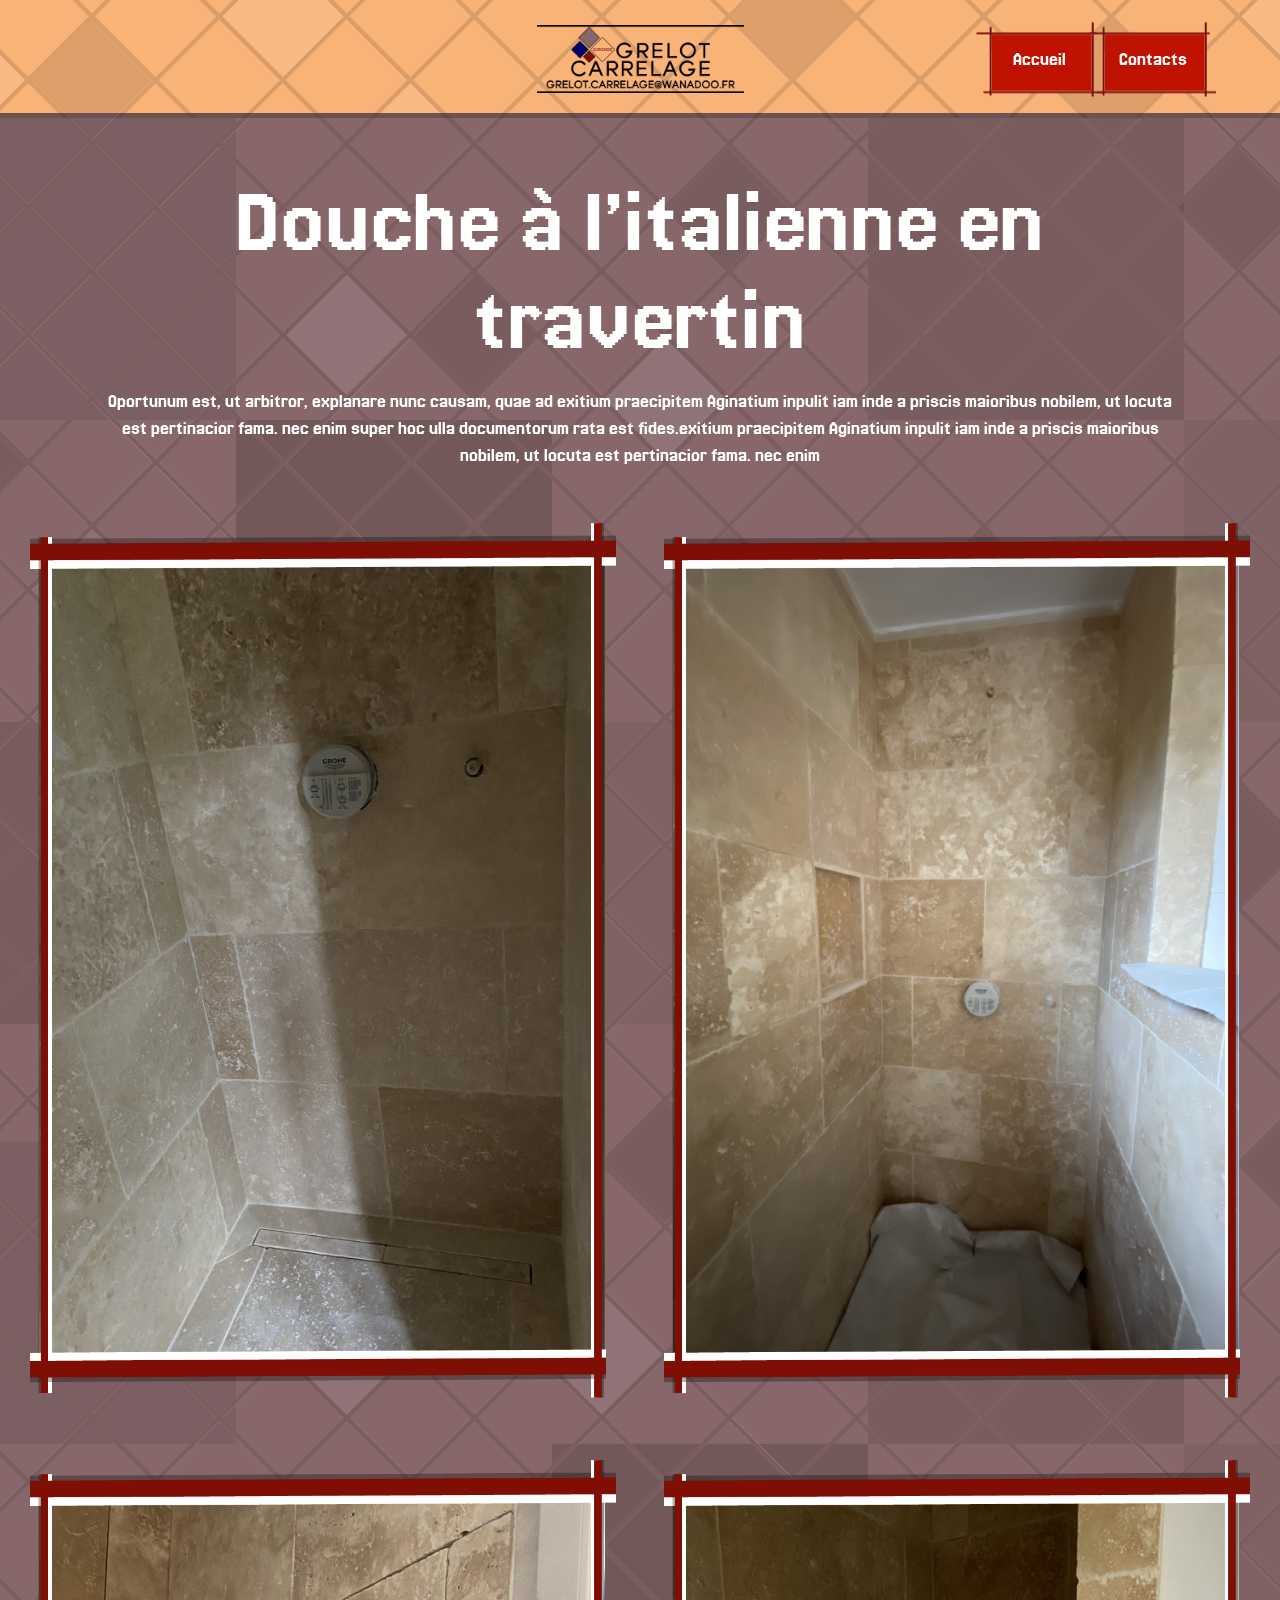
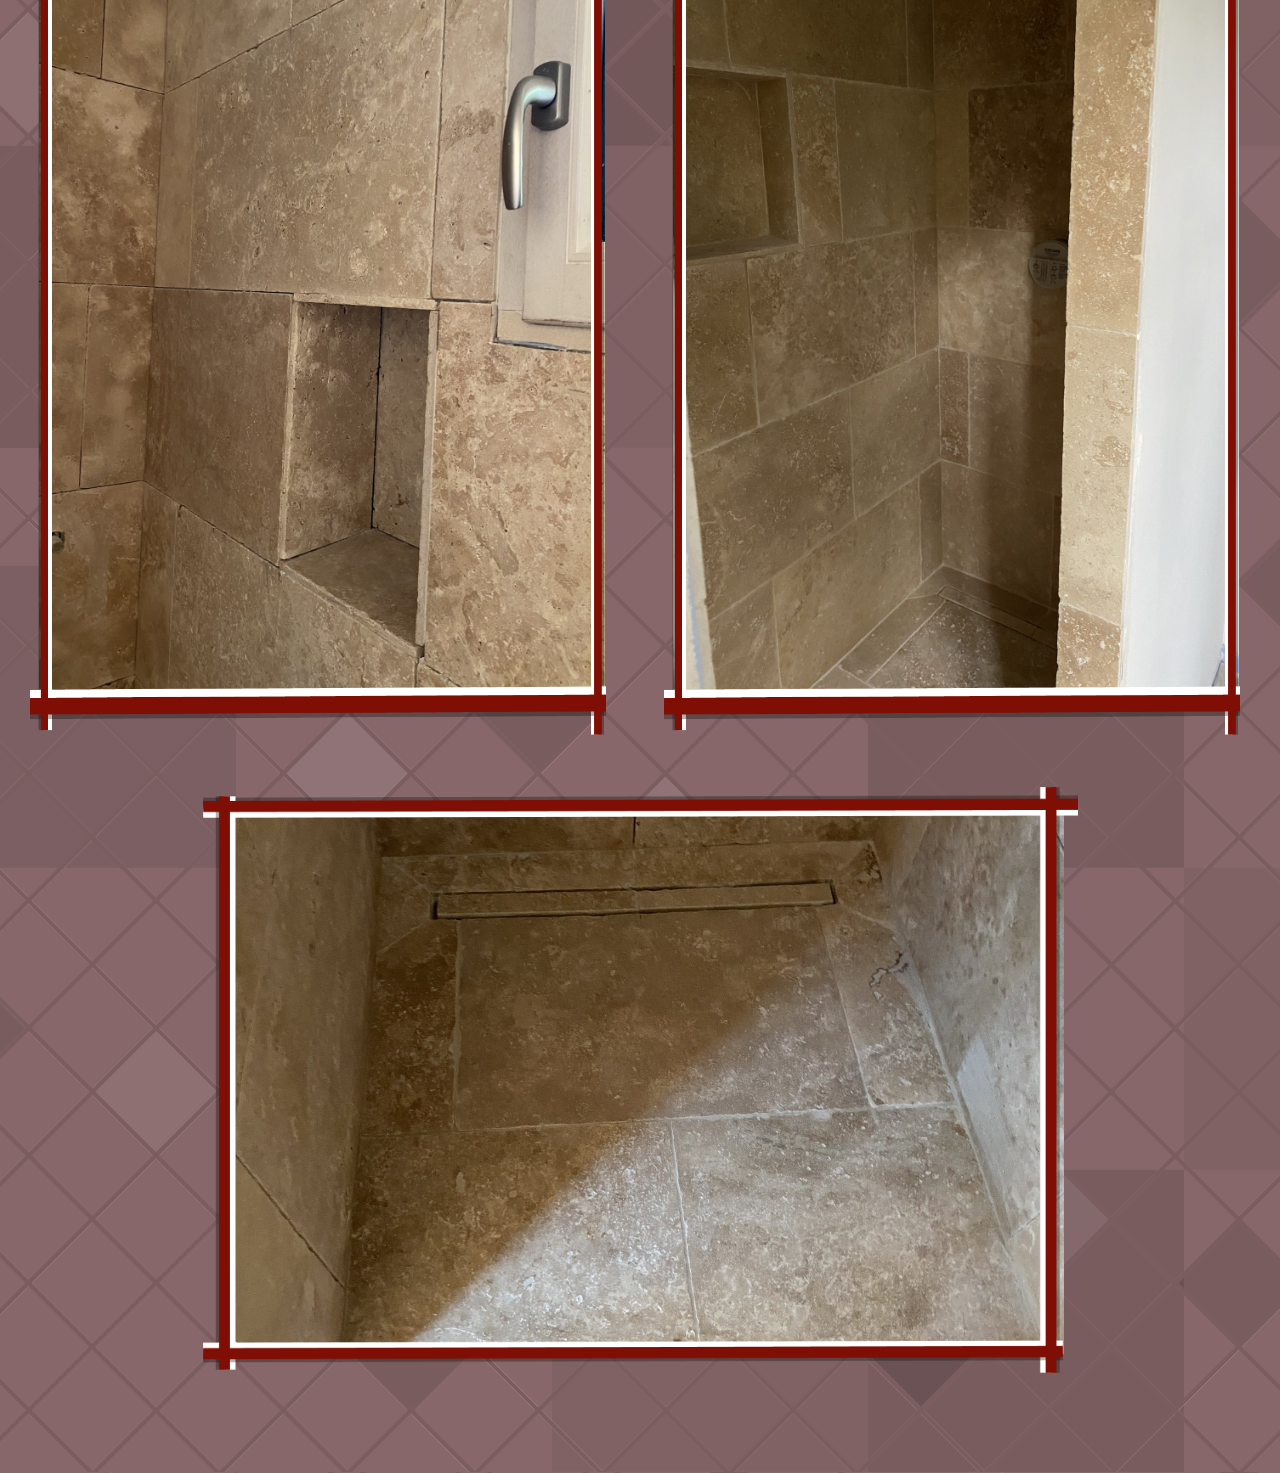
==== chantier.html @ e571980c "Initial commit: Grelot Carrelage website" ====
<!DOCTYPE html>
<html lang="fr">
<head>
  <meta charset="UTF-8">
  <meta name="viewport" content="width=device-width, initial-scale=1.0">
  <title>Grelot Carrelage — Douche à l’italienne en travertin</title>
  <link rel="stylesheet" href="styles.css">
</head>
<body class="tiled-bg-1">

  <!-- Mobile Burger Overlay (Figma #229:4612) -->
  <div class="mobile-menu-backdrop" id="mobileMenuBackdrop"></div>
  <nav class="mobile-menu-overlay" id="mobileMenuOverlay" aria-label="Menu mobile">
    <a href="index.html" class="btn-figma-mobile">Accueil</a>
    <a href="realisations.html" class="btn-figma-mobile">Nos Réalisations</a>
    <a href="contact.html" class="btn-figma-mobile">Contact</a>
  </nav>

  <!-- Lightbox Overlay (Figma #229:4874..#229:4878) -->
  <div class="lightbox-backdrop" id="lightboxBackdrop">
    <div class="lightbox-content" id="lightboxContent">
      <button class="lightbox-close" id="lightboxClose">Fermer ✕</button>
      <div class="framed-photo">
        <img class="photo-img" id="lightboxImg" src="assets/images/chantier_1.jpg" alt="Aperçu agrandi">
        <img class="frame-overlay" src="assets/images/cadre_photo.png" alt="">
      </div>
    </div>
  </div>

  <!-- Top Orange Header (Figma #90:748) -->
  <header class="top-header">
    <div class="top-header-inner">
      <a href="index.html" class="header-logo-link" aria-label="Retour à l'accueil">
        <img src="assets/images/logo.png" alt="Grelot Carrelage" class="header-logo">
      </a>

      <nav class="header-nav" aria-label="Navigation principale">
        <a href="index.html" class="btn-figma-nav">Accueil</a>
        <a href="contact.html" class="btn-figma-nav">Contacts</a>
      </nav>

      <button class="burger-btn js-burger-btn" aria-label="Ouvrir le menu">
        <img src="assets/images/menu_burger.svg" alt="Menu">
      </button>
    </div>
  </header>

  <!-- Chantier Individuel Content (Figma #123:618 / #229:4889) -->
  <main class="chantier-section">
    <div class="chantier-header-text">
      <h1>Douche à l’italienne en<br>travertin</h1>
      <p>
        Oportunum est, ut arbitror, explanare nunc causam, quae ad exitium praecipitem Aginatium inpulit iam inde a priscis maioribus nobilem, ut locuta est pertinacior fama. nec enim super hoc ulla documentorum rata est fides.exitium praecipitem Aginatium inpulit iam inde a priscis maioribus nobilem, ut locuta est pertinacior fama. nec enim
      </p>
    </div>

    <!-- 4 Vertical Photos Grid (#121:1900, #121:1904, #121:1909, #121:1915) -->
    <div class="chantier-grid-vertical">
      <div class="framed-photo chantier-photo-vertical clickable-card js-lightbox-trigger">
        <img class="photo-img" src="assets/images/chantier_1.jpg" alt="Douche à l'italienne en travertin - Vue 1">
        <img class="frame-overlay" src="assets/images/cadre_photo.png" alt="">
      </div>

      <div class="framed-photo chantier-photo-vertical clickable-card js-lightbox-trigger">
        <img class="photo-img" src="assets/images/douche_travertin.jpg" alt="Douche à l'italienne en travertin - Vue 2">
        <img class="frame-overlay" src="assets/images/cadre_photo.png" alt="">
      </div>

      <div class="framed-photo chantier-photo-vertical clickable-card js-lightbox-trigger">
        <img class="photo-img" src="assets/images/chantier_3.jpg" alt="Douche à l'italienne en travertin - Niche murale">
        <img class="frame-overlay" src="assets/images/cadre_photo.png" alt="">
      </div>

      <div class="framed-photo chantier-photo-vertical clickable-card js-lightbox-trigger">
        <img class="photo-img" src="assets/images/chantier_4.jpg" alt="Douche à l'italienne en travertin - Finitions">
        <img class="frame-overlay" src="assets/images/cadre_photo.png" alt="">
      </div>
    </div>

    <!-- Bottom Horizontal Photo (#121:1910) -->
    <div class="chantier-photo-horizontal-wrap">
      <div class="framed-photo chantier-photo-horizontal clickable-card js-lightbox-trigger">
        <img class="photo-img" src="assets/images/chantier_5.jpg" alt="Receveur et caniveau de douche en travertin">
        <img class="frame-overlay" src="assets/images/cadre_photo.png" alt="">
      </div>
    </div>
  </main>

  <script src="script.js"></script>
</body>
</html>
---- styles.css ----
@import url('https://fonts.googleapis.com/css2?family=Jersey+20&display=swap');

:root {
  --bg-mauve: #87676A;
  --bg-header: #FAB377;
  --text-white: #FFFFFF;
  --red-primary: #B81405;
  --red-hover: #F50500;
  --red-border: #6D0D04;
  --font-main: 'Jersey 20', sans-serif;
}

* {
  box-sizing: border-box;
  margin: 0;
  padding: 0;
}

html {
  scroll-behavior: smooth;
}

body {
  font-family: var(--font-main);
  background-color: var(--bg-mauve);
  color: var(--text-white);
  overflow-x: hidden;
  min-height: 100vh;
  -webkit-font-smoothing: antialiased;
}

a {
  color: inherit;
  text-decoration: none;
}

/* ==========================================================================
   TILED BACKGROUNDS (Matching Figma Wireframe_Desktop / Wireframe_Phone)
   ========================================================================== */
.tiled-bg-1 {
  background-color: var(--bg-mauve);
  background-image: url('assets/images/bg_section_1_wide.png');
  background-size: 4320px 3072px;
  background-position: center 0px;
  background-repeat: repeat-y;
}

.home-page-bg {
  background-position: center 863px;
}

/* ==========================================================================
   BUTTONS (Bouttons_Desktop_Graphiquue & Bouttons_Mobile_Graphiquue)
   ========================================================================== */
.btn-figma-hero {
  position: relative;
  display: inline-flex;
  align-items: center;
  justify-content: center;
  width: 347px;
  height: 75px;
  background-image: url('assets/images/btn_hero_bg.png');
  background-size: 100% 100%;
  background-repeat: no-repeat;
  background-color: transparent;
  border: none;
  color: var(--text-white);
  font-family: var(--font-main);
  font-size: 24px;
  font-weight: 400;
  text-align: center;
  cursor: pointer;
  transition: filter 0.18s ease, transform 0.15s ease;
  user-select: none;
}

.btn-figma-hero:hover {
  filter: brightness(1.28) saturate(1.2);
  transform: translateY(-1px);
}

.btn-figma-nav {
  position: relative;
  display: inline-flex;
  align-items: center;
  justify-content: center;
  width: 127px;
  height: 75px;
  background-image: url('assets/images/btn_nav_bg.png');
  background-size: 100% 100%;
  background-repeat: no-repeat;
  background-color: transparent;
  border: none;
  color: var(--text-white);
  font-family: var(--font-main);
  font-size: 20px;
  line-height: 1.05;
  font-weight: 400;
  text-align: center;
  padding: 8px 12px;
  cursor: pointer;
  transition: filter 0.18s ease, transform 0.15s ease;
  user-select: none;
}

.btn-figma-nav:hover {
  filter: brightness(1.28) saturate(1.2);
  transform: translateY(-1px);
}

.btn-figma-tab {
  position: relative;
  display: inline-flex;
  align-items: center;
  justify-content: center;
  width: 127px;
  height: 75px;
  background-image: url('assets/images/btn_tab_inactive_bg.png');
  background-size: 100% 100%;
  background-repeat: no-repeat;
  background-color: transparent;
  border: none;
  color: var(--text-white);
  font-family: var(--font-main);
  font-size: 20px;
  font-weight: 400;
  text-align: center;
  padding: 8px 10px;
  cursor: pointer;
  transition: filter 0.18s ease, transform 0.15s ease;
  user-select: none;
}

.btn-figma-tab.active {
  background-image: url('assets/images/btn_nav_bg.png');
  z-index: 2;
}

.btn-figma-tab:hover {
  filter: brightness(1.28) saturate(1.2);
}

/* ==========================================================================
   ARROWS (Fleches Graphique)
   ========================================================================== */
.arrow-btn {
  background: transparent;
  border: none;
  cursor: pointer;
  padding: 0;
  display: flex;
  align-items: center;
  justify-content: center;
  transition: transform 0.18s ease, filter 0.18s ease;
  flex-shrink: 0;
}

.arrow-btn img {
  width: 96px;
  height: auto;
  display: block;
  transition: filter 0.18s ease;
}

.arrow-btn:hover img {
  filter: brightness(1.3) saturate(1.25);
}

.arrow-btn:active {
  transform: scale(0.96);
}

/* ==========================================================================
   PHOTO FRAME (Image_utilitaire / cadre_photo 1)
   ========================================================================== */
.framed-photo {
  position: relative;
  display: block;
  overflow: hidden;
}

.framed-photo .photo-img {
  position: absolute;
  top: 3.1%;
  left: 1.55%;
  width: 96.5%;
  height: 93.2%;
  object-fit: cover;
  display: block;
  z-index: 1;
  transition: transform 0.35s ease;
}

.framed-photo .frame-overlay {
  position: relative;
  width: 100%;
  height: 100%;
  display: block;
  z-index: 2;
  pointer-events: none;
}

.clickable-card:hover .framed-photo .photo-img {
  transform: scale(1.03);
}

/* ==========================================================================
   TOP ORANGE HEADER (Pages Nos Réalisations, Chantier, Contact)
   ========================================================================== */
.top-header {
  position: sticky;
  top: 0;
  width: 100%;
  height: 118px;
  background-color: var(--bg-header);
  background-image: url('assets/images/header_band_wide.png');
  background-size: 4320px 118px;
  background-position: top center;
  background-repeat: no-repeat;
  display: flex;
  align-items: center;
  justify-content: center;
  z-index: 60;
}

.top-header-inner {
  position: relative;
  z-index: 2;
  width: 100%;
  max-width: 1440px;
  height: 113px;
  display: flex;
  align-items: center;
  justify-content: center;
  padding: 0 36px;
}

.header-logo-link {
  display: inline-block;
  transition: transform 0.15s ease;
}

.header-logo-link:hover {
  transform: scale(1.02);
}

.header-logo {
  width: 207px;
  height: 69px;
  object-fit: contain;
  display: block;
}

.header-nav {
  position: absolute;
  right: 64px;
  top: 50%;
  transform: translateY(-50%);
  display: flex;
  align-items: center;
  gap: 0px;
}

.header-nav .btn-figma-nav + .btn-figma-nav {
  margin-left: -14px;
}

/* ==========================================================================
   MOBILE BURGER BUTTON & OVERLAY (Menu_Burger #229:4612)
   ========================================================================== */
.burger-btn {
  display: none;
  position: absolute;
  top: 24px;
  right: 24px;
  width: 42px;
  height: 42px;
  background: transparent;
  border: none;
  cursor: pointer;
  z-index: 50;
  align-items: center;
  justify-content: center;
}

.burger-btn img {
  width: 28px;
  height: 28px;
}

.mobile-menu-backdrop {
  position: fixed;
  inset: 0;
  background: rgba(0, 0, 0, 0.45);
  z-index: 90;
  opacity: 0;
  pointer-events: none;
  transition: opacity 0.2s ease;
}

.mobile-menu-backdrop.open {
  opacity: 1;
  pointer-events: auto;
}

.mobile-menu-overlay {
  position: fixed;
  top: 18px;
  right: 18px;
  width: 231px;
  padding: 12px 26px;
  background: rgba(135, 103, 106, 0.96);
  border: 2px solid var(--red-border);
  box-shadow: 0 12px 32px rgba(0, 0, 0, 0.45);
  z-index: 100;
  display: flex;
  flex-direction: column;
  align-items: center;
  gap: 4px;
  transform: translateY(-12px) scale(0.96);
  opacity: 0;
  pointer-events: none;
  transition: transform 0.2s ease, opacity 0.2s ease;
}

.mobile-menu-overlay.open {
  transform: translateY(0) scale(1);
  opacity: 1;
  pointer-events: auto;
}

.mobile-menu-overlay .btn-figma-mobile {
  width: 179px;
  height: 76px;
  background-image: url('assets/images/btn_hero_bg.png');
  background-size: 100% 100%;
  display: flex;
  align-items: center;
  justify-content: center;
  font-size: 18px;
  color: var(--text-white);
}

/* ==========================================================================
   HOME PAGE (Accueil #123:617)
   ========================================================================== */
.hero-section {
  position: relative;
  width: 100%;
  height: 863px;
  background-image: url('assets/images/hero_bg_desktop.jpg');
  background-size: cover;
  background-position: center center;
  display: flex;
  align-items: flex-start;
  justify-content: center;
}

.hero-overlay-band {
  margin-top: 159px;
  width: 100%;
  height: 498px;
  background: rgba(255, 255, 255, 0.25);
  display: flex;
  flex-direction: column;
  align-items: center;
  justify-content: center;
  padding: 20px;
}

.hero-logo {
  width: 645px;
  max-width: 90vw;
  height: auto;
  margin-bottom: 26px;
}

.hero-cta-group {
  display: flex;
  flex-direction: column;
  align-items: center;
  gap: 13px;
}

.home-subnav-wrapper {
  position: sticky;
  top: 0;
  width: 100%;
  height: 118px;
  z-index: 60;
  background-color: var(--bg-header);
  background-image: url('assets/images/header_band_wide.png');
  background-size: 4320px 118px;
  background-position: top center;
  background-repeat: no-repeat;
  transition: box-shadow 0.22s ease;
}

.home-subnav-wrapper.is-stuck {
  box-shadow: 0 6px 20px rgba(0, 0, 0, 0.32);
}

.home-subnav-bar {
  position: relative;
  width: 100%;
  height: 113px;
  padding: 0 48px;
  max-width: 1440px;
  margin: 0 auto;
  display: flex;
  align-items: center;
  justify-content: center;
}

.home-subnav-bar .subnav-buttons {
  position: absolute;
  right: 48px;
  display: flex;
  align-items: center;
}

.home-subnav-bar .subnav-buttons .btn-figma-nav + .btn-figma-nav {
  margin-left: -10px;
}

/* Home Featured Realisations Carousel Section */
.home-realisations-section {
  max-width: 1440px;
  margin: 0 auto;
  padding: 40px 24px 50px;
  position: relative;
}

.home-carousel-row {
  display: flex;
  align-items: center;
  justify-content: space-between;
  gap: 16px;
}

.home-cards-track-wrapper {
  flex: 1;
  overflow: hidden;
  max-width: 1120px;
  margin: 0 auto;
}

.home-cards-track {
  display: grid;
  grid-template-columns: repeat(2, 509px);
  justify-content: space-between;
  gap: 40px;
  transition: transform 0.35s ease, opacity 0.25s ease;
}

.realisation-card {
  width: 509px;
  display: flex;
  flex-direction: column;
  cursor: pointer;
}

.realisation-card .framed-photo {
  width: 509px;
  height: 341px;
  margin-bottom: 21px;
}

.realisation-card h3 {
  font-size: 36px;
  font-weight: 400;
  margin-bottom: 14px;
  color: var(--text-white);
}

.realisation-card p {
  font-size: 20px;
  line-height: 1.25;
  color: var(--text-white);
}

.voir-plus-container {
  display: flex;
  justify-content: center;
  margin-top: 28px;
}

/* Home Tabs (Prestations / Histoire / Savoir-faire) */
.home-info-section {
  max-width: 1440px;
  margin: 0 auto;
  padding: 30px 59px 80px;
}

.tabs-bar {
  display: flex;
  align-items: center;
  margin-left: 8px;
  margin-bottom: -14px;
  position: relative;
  z-index: 3;
}

.tabs-bar .btn-figma-tab + .btn-figma-tab {
  margin-left: -20px;
}

.info-frame-box {
  position: relative;
  width: 100%;
  max-width: 1285px;
  min-height: 400px;
  background-image: url('assets/images/cadre_texte_accueil.png');
  background-size: 100% 100%;
  background-repeat: no-repeat;
  padding: 46px 68px;
  display: flex;
  align-items: center;
}

.info-frame-text {
  font-size: 20px;
  line-height: 1.32;
  color: var(--text-white);
}

/* Partners Section */
.partners-section {
  margin-top: 64px;
  text-align: center;
}

.partners-section h2 {
  font-size: 48px;
  font-weight: 400;
  margin-bottom: 36px;
}

.partners-carousel-row {
  display: flex;
  align-items: center;
  justify-content: space-between;
  gap: 20px;
}

.partners-viewport {
  flex: 1;
  max-width: 960px;
  overflow: hidden;
  margin: 0 auto;
  padding: 20px 0;
}

.partners-track {
  display: flex;
  align-items: center;
  gap: 64px;
  transition: transform 0.45s cubic-bezier(0.25, 0.8, 0.25, 1);
}

.partner-tile {
  width: 240px;
  height: 240px;
  flex-shrink: 0;
  display: flex;
  align-items: center;
  justify-content: center;
  font-size: 28px;
  color: var(--text-white);
  box-shadow: 0 6px 20px rgba(0, 0, 0, 0.22);
  position: relative;
}

.partner-tile.black {
  background-color: #000000;
}

.partner-tile.green {
  background-color: #104908;
}

.partner-tile.light {
  background-color: #D9D9D9;
  color: #222222;
}

/* ==========================================================================
   NOS REALISATIONS PAGE (NosRealisation_graphique #123:638)
   ========================================================================== */
.realisations-list-section {
  max-width: 1440px;
  margin: 0 auto;
  padding: 64px 188px 100px;
  display: flex;
  flex-direction: column;
  gap: 82px;
}

.realisation-row {
  display: flex;
  align-items: flex-start;
  justify-content: space-between;
  gap: 32px;
  cursor: pointer;
}

.realisation-row.reverse {
  flex-direction: row-reverse;
}

.realisation-row .framed-photo {
  width: 509px;
  height: 341px;
  flex-shrink: 0;
}

.realisation-row .realisation-text {
  width: 524px;
  padding-top: 2px;
}

.realisation-row.reverse .realisation-text {
  text-align: right;
}

.realisation-row h2 {
  font-size: 36px;
  font-weight: 400;
  margin-bottom: 14px;
}

.realisation-row p {
  font-size: 20px;
  line-height: 1.25;
}

/* ==========================================================================
   CHANTIER INDIVIDUEL PAGE (ExempleChantier_graphique #123:618)
   ========================================================================== */
.chantier-section {
  max-width: 1440px;
  margin: 0 auto;
  padding: 56px 57px 100px;
}

.chantier-header-text {
  max-width: 1072px;
  margin: 0 auto 54px;
  text-align: center;
}

.chantier-header-text h1 {
  font-size: 96px;
  font-weight: 400;
  line-height: 1.02;
  margin-bottom: 18px;
}

.chantier-header-text p {
  font-size: 20px;
  line-height: 1.35;
}

.chantier-grid-vertical {
  display: grid;
  grid-template-columns: repeat(2, 586px);
  justify-content: center;
  gap: 62px 48px;
  margin-bottom: 52px;
}

.chantier-photo-vertical {
  width: 586px;
  height: 875px;
  cursor: zoom-in;
}

.chantier-photo-horizontal-wrap {
  display: flex;
  justify-content: center;
}

.chantier-photo-horizontal {
  width: 875px;
  height: 586px;
  cursor: zoom-in;
}

.chantier-photo-horizontal .photo-img {
  top: 3.8%;
  left: 2.0%;
  width: 96.4%;
  height: 93.0%;
}

/* Lightbox Overlay (Figma #229:4874..4878) */
.lightbox-backdrop {
  position: fixed;
  inset: 0;
  background: rgba(0, 0, 0, 0.82);
  z-index: 200;
  display: flex;
  align-items: center;
  justify-content: center;
  padding: 24px;
  opacity: 0;
  pointer-events: none;
  transition: opacity 0.22s ease;
}

.lightbox-backdrop.open {
  opacity: 1;
  pointer-events: auto;
}

.lightbox-content {
  position: relative;
  max-width: 92vw;
  max-height: 90vh;
}

.lightbox-content .framed-photo {
  width: min(560px, 88vw);
  height: min(835px, 84vh);
}

.lightbox-content.landscape .framed-photo {
  width: min(860px, 90vw);
  height: min(576px, 70vh);
}

.lightbox-close {
  position: absolute;
  top: -44px;
  right: 0;
  background: var(--red-primary);
  border: 2px solid var(--text-white);
  color: var(--text-white);
  font-family: var(--font-main);
  font-size: 22px;
  padding: 4px 14px;
  cursor: pointer;
}

/* ==========================================================================
   CONTACT PAGE (Contact_graphique #123:619)
   ========================================================================== */
.contact-section {
  max-width: 1440px;
  min-height: calc(100vh - 113px);
  margin: 0 auto;
  padding: 180px 223px 100px;
  display: flex;
  flex-direction: column;
  align-items: flex-start;
}

.contact-title {
  font-size: 96px;
  font-weight: 400;
  letter-spacing: 1px;
  margin-bottom: 64px;
}

.contact-details {
  margin-left: 203px;
  font-size: 24px;
  line-height: 2.1;
}

.contact-details a:hover {
  text-decoration: underline;
}

/* ==========================================================================
   RESPONSIVE MOBILE (Matching Figma 393px PhoneGraphique Prototypes)
   ========================================================================== */
@media (max-width: 1180px) {
  .home-cards-track {
    grid-template-columns: 1fr;
    justify-items: center;
  }

  .realisations-list-section {
    padding: 48px 32px 80px;
  }

  .realisation-row,
  .realisation-row.reverse {
    flex-direction: column;
    align-items: center;
  }

  .realisation-row.reverse .realisation-text,
  .realisation-row .realisation-text {
    text-align: left;
    width: 100%;
    max-width: 509px;
  }

  .chantier-grid-vertical {
    grid-template-columns: repeat(2, 1fr);
    max-width: 720px;
    margin-left: auto;
    margin-right: auto;
  }

  .chantier-photo-vertical {
    width: 100%;
    height: auto;
    aspect-ratio: 586 / 875;
  }

  .chantier-photo-horizontal {
    width: 100%;
    max-width: 720px;
    height: auto;
    aspect-ratio: 875 / 586;
  }
}

@media (max-width: 768px) {
  .burger-btn {
    display: flex;
  }

  .header-nav,
  .home-subnav-wrapper {
    display: none;
  }

  /* Hero Mobile (#197:4215) */
  .hero-section {
    height: 852px;
    background-image: url('assets/images/hero_bg_mobile.jpg');
    background-size: cover;
    background-position: center top;
  }

  .hero-overlay-band {
    margin-top: 452px;
    height: 293px;
    padding: 16px;
  }

  .hero-logo {
    width: 205px;
    margin-bottom: 24px;
  }

  .btn-figma-hero {
    width: 179px;
    height: 76px;
    font-size: 16px;
  }

  /* Home Realisations Mobile */
  .home-realisations-section {
    padding: 28px 8px 36px;
  }

  .arrow-btn img {
    width: 42px;
  }

  .realisation-card {
    width: 260px;
  }

  .realisation-card .framed-photo {
    width: 260px;
    height: 174px;
    margin-bottom: 12px;
  }

  .realisation-card h3 {
    font-size: 20px;
    margin-bottom: 8px;
  }

  .realisation-card p {
    font-size: 14px;
    line-height: 1.3;
  }

  .voir-plus-container {
    display: none;
  }

  /* Home Tabs Mobile */
  .home-info-section {
    padding: 20px 20px 60px;
  }

  .btn-figma-tab {
    width: 93px;
    height: 75px;
    font-size: 14px;
  }

  .info-frame-box {
    background-image: url('assets/images/cadre_texte_mobile.png');
    min-height: 540px;
    padding: 36px 28px;
  }

  .info-frame-text {
    font-size: 18px;
    line-height: 1.28;
  }

  /* Partners Mobile */
  .partners-section h2 {
    font-size: 36px;
  }

  .partner-tile {
    width: 190px;
    height: 190px;
  }

  /* Realisations Page Mobile (#229:4627) */
  .realisations-list-section {
    padding: 36px 24px 64px;
    gap: 48px;
  }

  .realisation-row .framed-photo {
    width: 317px;
    max-width: 100%;
    height: 212px;
  }

  .realisation-row h2 {
    font-size: 22px;
  }

  .realisation-row p {
    font-size: 14px;
    line-height: 1.35;
  }

  /* Chantier Page Mobile (#229:4889) */
  .chantier-section {
    padding: 24px 10px 64px;
  }

  .chantier-header-text h1 {
    font-size: 48px;
  }

  .chantier-header-text p {
    font-size: 14px;
  }

  .chantier-grid-vertical {
    grid-template-columns: repeat(2, 1fr);
    gap: 20px 14px;
    margin-bottom: 24px;
  }

  .chantier-photo-horizontal {
    width: 272px;
    max-width: 85vw;
    height: 183px;
  }

  /* Contact Page Mobile (#229:4894) */
  .contact-section {
    padding: 120px 27px 80px;
  }

  .contact-title {
    font-size: 48px;
    margin-left: 27px;
    margin-bottom: 48px;
  }

  .contact-details {
    margin-left: 0;
    font-size: 24px;
  }
}
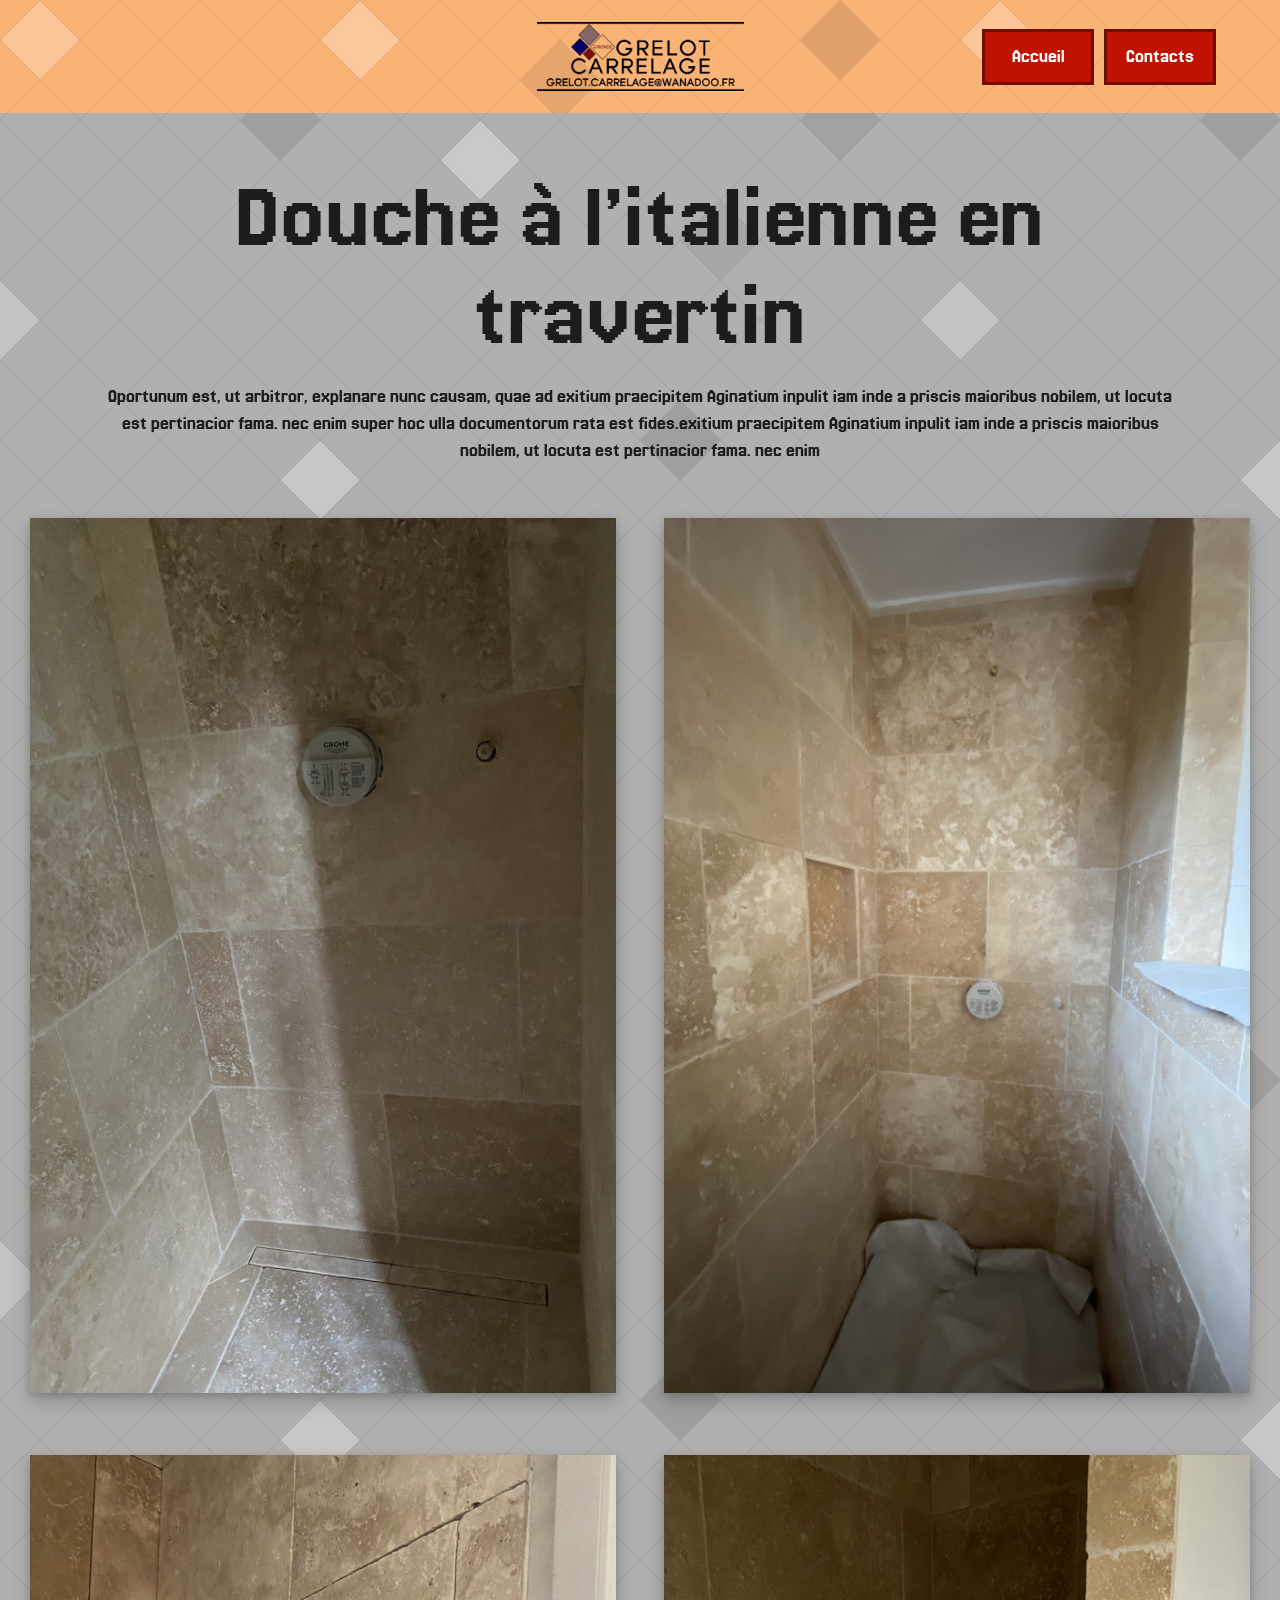
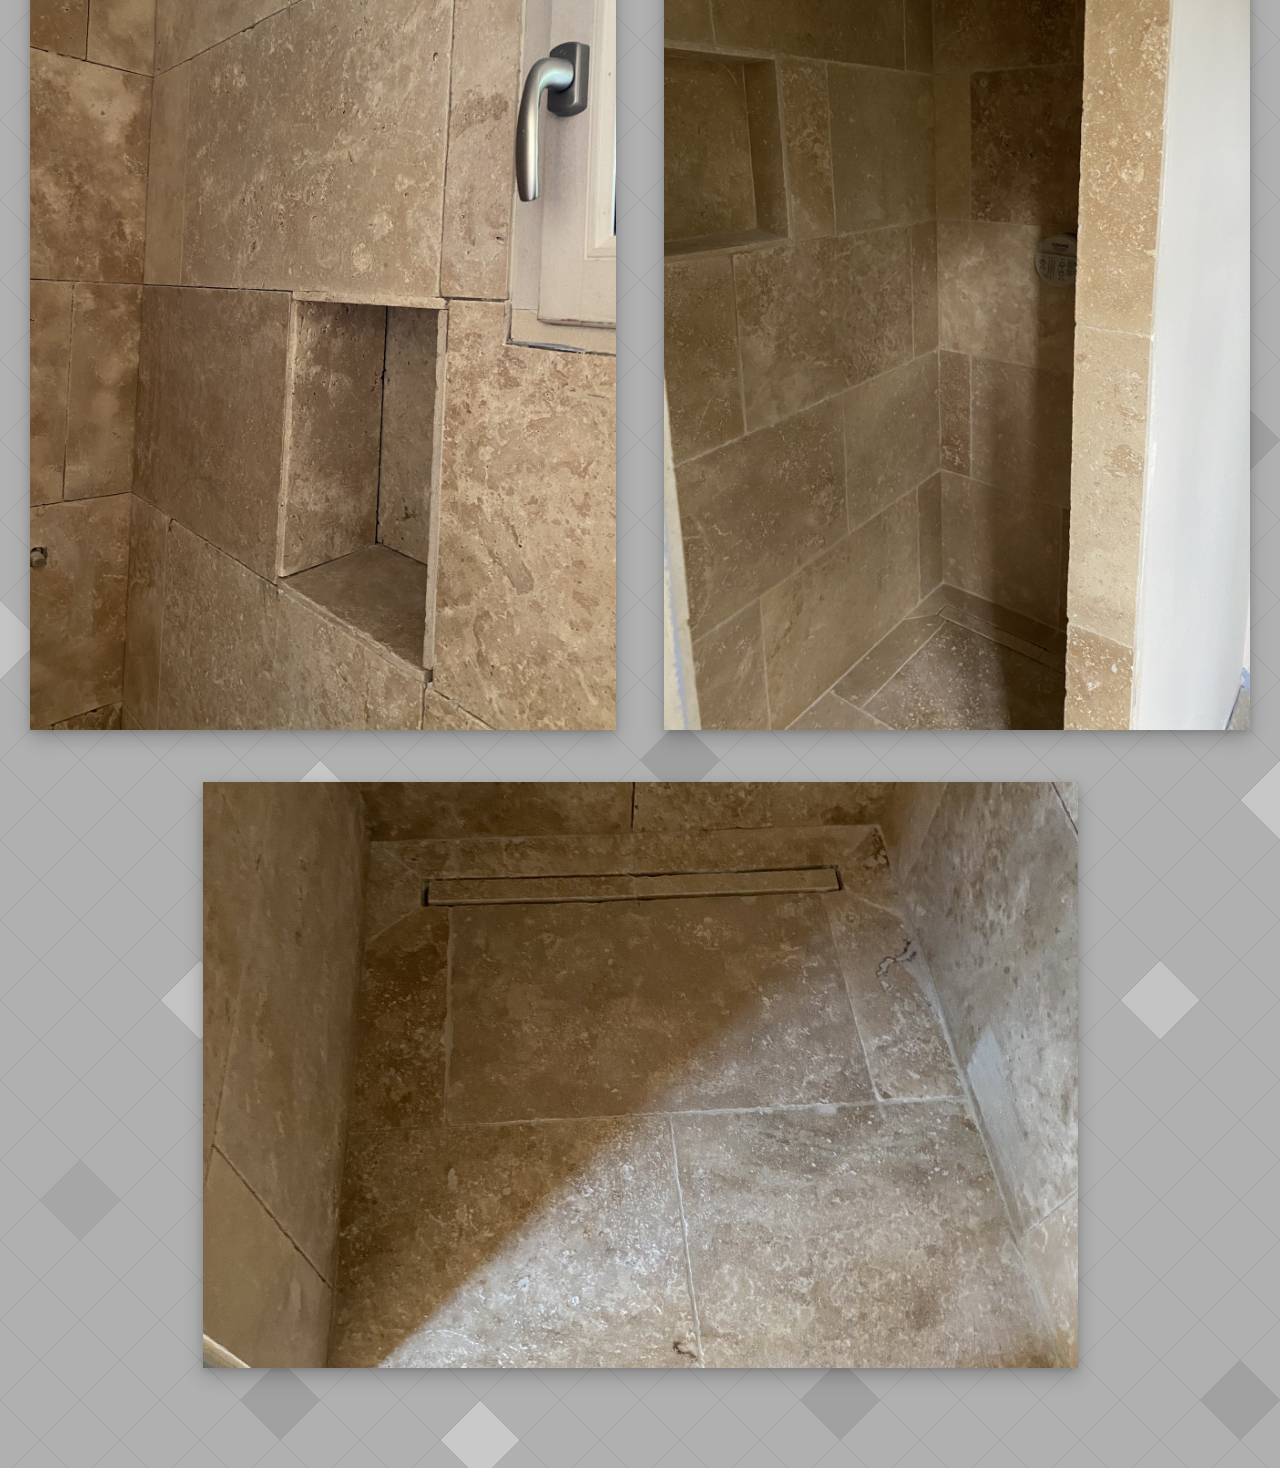
==== commit 1f01285d: "Modernize background pattern, frameless photos, inner borders, and header strip" ====
--- a/chantier.html
+++ b/chantier.html
@@ -22,7 +22,6 @@
       <button class="lightbox-close" id="lightboxClose">Fermer ✕</button>
       <div class="framed-photo">
         <img class="photo-img" id="lightboxImg" src="assets/images/chantier_1.jpg" alt="Aperçu agrandi">
-        <img class="frame-overlay" src="assets/images/cadre_photo.png" alt="">
       </div>
     </div>
   </div>
@@ -58,22 +57,18 @@
     <div class="chantier-grid-vertical">
       <div class="framed-photo chantier-photo-vertical clickable-card js-lightbox-trigger">
         <img class="photo-img" src="assets/images/chantier_1.jpg" alt="Douche à l'italienne en travertin - Vue 1">
-        <img class="frame-overlay" src="assets/images/cadre_photo.png" alt="">
       </div>
 
       <div class="framed-photo chantier-photo-vertical clickable-card js-lightbox-trigger">
         <img class="photo-img" src="assets/images/douche_travertin.jpg" alt="Douche à l'italienne en travertin - Vue 2">
-        <img class="frame-overlay" src="assets/images/cadre_photo.png" alt="">
       </div>
 
       <div class="framed-photo chantier-photo-vertical clickable-card js-lightbox-trigger">
         <img class="photo-img" src="assets/images/chantier_3.jpg" alt="Douche à l'italienne en travertin - Niche murale">
-        <img class="frame-overlay" src="assets/images/cadre_photo.png" alt="">
       </div>
 
       <div class="framed-photo chantier-photo-vertical clickable-card js-lightbox-trigger">
         <img class="photo-img" src="assets/images/chantier_4.jpg" alt="Douche à l'italienne en travertin - Finitions">
-        <img class="frame-overlay" src="assets/images/cadre_photo.png" alt="">
       </div>
     </div>
 
@@ -81,7 +76,6 @@
     <div class="chantier-photo-horizontal-wrap">
       <div class="framed-photo chantier-photo-horizontal clickable-card js-lightbox-trigger">
         <img class="photo-img" src="assets/images/chantier_5.jpg" alt="Receveur et caniveau de douche en travertin">
-        <img class="frame-overlay" src="assets/images/cadre_photo.png" alt="">
       </div>
     </div>
   </main>
--- a/styles.css
+++ b/styles.css
@@ -1,12 +1,15 @@
 @import url('https://fonts.googleapis.com/css2?family=Jersey+20&display=swap');
 
 :root {
-  --bg-mauve: #87676A;
+  --bg-mauve: #B0B0B0;
   --bg-header: #FAB377;
   --text-white: #FFFFFF;
+  --text-dark: #1C1C1C;
+  --text-dark-muted: #2B2B2B;
   --red-primary: #B81405;
   --red-hover: #F50500;
   --red-border: #6D0D04;
+  --orange-border: #C47C3A;
   --font-main: 'Jersey 20', sans-serif;
 }
 
@@ -23,7 +26,7 @@
 body {
   font-family: var(--font-main);
   background-color: var(--bg-mauve);
-  color: var(--text-white);
+  color: var(--text-dark);
   overflow-x: hidden;
   min-height: 100vh;
   -webkit-font-smoothing: antialiased;
@@ -39,10 +42,10 @@
    ========================================================================== */
 .tiled-bg-1 {
   background-color: var(--bg-mauve);
-  background-image: url('assets/images/bg_section_1_wide.png');
-  background-size: 4320px 3072px;
+  background-image: url('assets/images/bg_gris_grille.png');
+  background-size: 960px 960px;
   background-position: center 0px;
-  background-repeat: repeat-y;
+  background-repeat: repeat;
 }
 
 .home-page-bg {
@@ -57,25 +60,23 @@
   display: inline-flex;
   align-items: center;
   justify-content: center;
-  width: 347px;
-  height: 75px;
-  background-image: url('assets/images/btn_hero_bg.png');
-  background-size: 100% 100%;
-  background-repeat: no-repeat;
-  background-color: transparent;
+  width: 318px;
+  height: 56px;
+  background-color: #BF1200;
   border: none;
+  box-shadow: inset 0 0 0 3px var(--red-border);
   color: var(--text-white);
   font-family: var(--font-main);
   font-size: 24px;
   font-weight: 400;
   text-align: center;
   cursor: pointer;
-  transition: filter 0.18s ease, transform 0.15s ease;
+  transition: background-color 0.18s ease, transform 0.15s ease;
   user-select: none;
 }
 
 .btn-figma-hero:hover {
-  filter: brightness(1.28) saturate(1.2);
+  background-color: #E01600;
   transform: translateY(-1px);
 }
 
@@ -84,13 +85,11 @@
   display: inline-flex;
   align-items: center;
   justify-content: center;
-  width: 127px;
-  height: 75px;
-  background-image: url('assets/images/btn_nav_bg.png');
-  background-size: 100% 100%;
-  background-repeat: no-repeat;
-  background-color: transparent;
+  width: 112px;
+  height: 56px;
+  background-color: #BF1200;
   border: none;
+  box-shadow: inset 0 0 0 3px var(--red-border);
   color: var(--text-white);
   font-family: var(--font-main);
   font-size: 20px;
@@ -99,12 +98,12 @@
   text-align: center;
   padding: 8px 12px;
   cursor: pointer;
-  transition: filter 0.18s ease, transform 0.15s ease;
+  transition: background-color 0.18s ease, transform 0.15s ease;
   user-select: none;
 }
 
 .btn-figma-nav:hover {
-  filter: brightness(1.28) saturate(1.2);
+  background-color: #E01600;
   transform: translateY(-1px);
 }
 
@@ -113,13 +112,11 @@
   display: inline-flex;
   align-items: center;
   justify-content: center;
-  width: 127px;
-  height: 75px;
-  background-image: url('assets/images/btn_tab_inactive_bg.png');
-  background-size: 100% 100%;
-  background-repeat: no-repeat;
-  background-color: transparent;
+  width: 116px;
+  height: 52px;
+  background-color: #7F0F04;
   border: none;
+  box-shadow: inset 0 0 0 3px #540A02;
   color: var(--text-white);
   font-family: var(--font-main);
   font-size: 20px;
@@ -127,17 +124,18 @@
   text-align: center;
   padding: 8px 10px;
   cursor: pointer;
-  transition: filter 0.18s ease, transform 0.15s ease;
+  transition: background-color 0.18s ease, transform 0.15s ease;
   user-select: none;
 }
 
 .btn-figma-tab.active {
-  background-image: url('assets/images/btn_nav_bg.png');
+  background-color: #BF1200;
+  box-shadow: inset 0 0 0 3px var(--red-border);
   z-index: 2;
 }
 
 .btn-figma-tab:hover {
-  filter: brightness(1.28) saturate(1.2);
+  background-color: #D81500;
 }
 
 /* ==========================================================================
@@ -146,24 +144,30 @@
 .arrow-btn {
   background: transparent;
   border: none;
+  color: #BF1200;
   cursor: pointer;
   padding: 0;
   display: flex;
   align-items: center;
   justify-content: center;
-  transition: transform 0.18s ease, filter 0.18s ease;
+  transition: transform 0.18s ease, color 0.18s ease;
   flex-shrink: 0;
 }
 
+.arrow-btn svg {
+  width: 72px;
+  height: 216px;
+  display: block;
+}
+
 .arrow-btn img {
-  width: 96px;
+  width: 72px;
   height: auto;
   display: block;
-  transition: filter 0.18s ease;
-}
-
-.arrow-btn:hover img {
-  filter: brightness(1.3) saturate(1.25);
+}
+
+.arrow-btn:hover {
+  color: #E01600;
 }
 
 .arrow-btn:active {
@@ -171,33 +175,30 @@
 }
 
 /* ==========================================================================
-   PHOTO FRAME (Image_utilitaire / cadre_photo 1)
+   PHOTO CONTAINER (Frameless images)
    ========================================================================== */
 .framed-photo {
   position: relative;
   display: block;
   overflow: hidden;
+  box-shadow: 0 8px 18px rgba(0, 0, 0, 0.22), 0 2px 6px rgba(0, 0, 0, 0.12);
+  transition: box-shadow 0.25s ease;
 }
 
 .framed-photo .photo-img {
-  position: absolute;
-  top: 3.1%;
-  left: 1.55%;
-  width: 96.5%;
-  height: 93.2%;
+  width: 100%;
+  height: 100%;
   object-fit: cover;
   display: block;
-  z-index: 1;
   transition: transform 0.35s ease;
 }
 
 .framed-photo .frame-overlay {
-  position: relative;
-  width: 100%;
-  height: 100%;
-  display: block;
-  z-index: 2;
-  pointer-events: none;
+  display: none;
+}
+
+.clickable-card:hover .framed-photo {
+  box-shadow: 0 12px 24px rgba(0, 0, 0, 0.28), 0 4px 10px rgba(0, 0, 0, 0.14);
 }
 
 .clickable-card:hover .framed-photo .photo-img {
@@ -211,12 +212,12 @@
   position: sticky;
   top: 0;
   width: 100%;
-  height: 118px;
+  height: 113px;
   background-color: var(--bg-header);
-  background-image: url('assets/images/header_band_wide.png');
-  background-size: 4320px 118px;
+  background-image: url('assets/images/header_band_grille.png');
+  background-size: 960px 960px;
   background-position: top center;
-  background-repeat: no-repeat;
+  background-repeat: repeat;
   display: flex;
   align-items: center;
   justify-content: center;
@@ -258,11 +259,7 @@
   transform: translateY(-50%);
   display: flex;
   align-items: center;
-  gap: 0px;
-}
-
-.header-nav .btn-figma-nav + .btn-figma-nav {
-  margin-left: -14px;
+  gap: 10px;
 }
 
 /* ==========================================================================
@@ -308,15 +305,15 @@
   top: 18px;
   right: 18px;
   width: 231px;
-  padding: 12px 26px;
-  background: rgba(135, 103, 106, 0.96);
-  border: 2px solid var(--red-border);
+  padding: 16px 26px;
+  background: rgba(48, 48, 48, 0.96);
+  border: none;
   box-shadow: 0 12px 32px rgba(0, 0, 0, 0.45);
   z-index: 100;
   display: flex;
   flex-direction: column;
   align-items: center;
-  gap: 4px;
+  gap: 10px;
   transform: translateY(-12px) scale(0.96);
   opacity: 0;
   pointer-events: none;
@@ -331,9 +328,9 @@
 
 .mobile-menu-overlay .btn-figma-mobile {
   width: 179px;
-  height: 76px;
-  background-image: url('assets/images/btn_hero_bg.png');
-  background-size: 100% 100%;
+  height: 54px;
+  background-color: #BF1200;
+  box-shadow: inset 0 0 0 3px var(--red-border);
   display: flex;
   align-items: center;
   justify-content: center;
@@ -346,6 +343,7 @@
    ========================================================================== */
 .hero-section {
   position: relative;
+  z-index: 2;
   width: 100%;
   height: 863px;
   background-image: url('assets/images/hero_bg_desktop.jpg');
@@ -386,13 +384,13 @@
   position: sticky;
   top: 0;
   width: 100%;
-  height: 118px;
+  height: 113px;
   z-index: 60;
   background-color: var(--bg-header);
-  background-image: url('assets/images/header_band_wide.png');
-  background-size: 4320px 118px;
+  background-image: url('assets/images/header_band_grille.png');
+  background-size: 960px 960px;
   background-position: top center;
-  background-repeat: no-repeat;
+  background-repeat: repeat;
   transition: box-shadow 0.22s ease;
 }
 
@@ -417,10 +415,7 @@
   right: 48px;
   display: flex;
   align-items: center;
-}
-
-.home-subnav-bar .subnav-buttons .btn-figma-nav + .btn-figma-nav {
-  margin-left: -10px;
+  gap: 10px;
 }
 
 /* Home Featured Realisations Carousel Section */
@@ -429,6 +424,7 @@
   margin: 0 auto;
   padding: 40px 24px 50px;
   position: relative;
+  z-index: 1;
 }
 
 .home-carousel-row {
@@ -470,13 +466,13 @@
   font-size: 36px;
   font-weight: 400;
   margin-bottom: 14px;
-  color: var(--text-white);
+  color: var(--text-dark);
 }
 
 .realisation-card p {
   font-size: 20px;
   line-height: 1.25;
-  color: var(--text-white);
+  color: var(--text-dark-muted);
 }
 
 .voir-plus-container {
@@ -487,6 +483,8 @@
 
 /* Home Tabs (Prestations / Histoire / Savoir-faire) */
 .home-info-section {
+  position: relative;
+  z-index: 1;
   max-width: 1440px;
   margin: 0 auto;
   padding: 30px 59px 80px;
@@ -495,24 +493,20 @@
 .tabs-bar {
   display: flex;
   align-items: center;
-  margin-left: 8px;
-  margin-bottom: -14px;
+  gap: 4px;
+  margin-left: 0;
+  margin-bottom: 0;
   position: relative;
   z-index: 3;
-}
-
-.tabs-bar .btn-figma-tab + .btn-figma-tab {
-  margin-left: -20px;
 }
 
 .info-frame-box {
   position: relative;
   width: 100%;
   max-width: 1285px;
-  min-height: 400px;
-  background-image: url('assets/images/cadre_texte_accueil.png');
-  background-size: 100% 100%;
-  background-repeat: no-repeat;
+  min-height: 360px;
+  background-color: var(--bg-header);
+  box-shadow: inset 0 0 0 3px var(--orange-border);
   padding: 46px 68px;
   display: flex;
   align-items: center;
@@ -588,6 +582,8 @@
    NOS REALISATIONS PAGE (NosRealisation_graphique #123:638)
    ========================================================================== */
 .realisations-list-section {
+  position: relative;
+  z-index: 1;
   max-width: 1440px;
   margin: 0 auto;
   padding: 64px 188px 100px;
@@ -638,6 +634,8 @@
    CHANTIER INDIVIDUEL PAGE (ExempleChantier_graphique #123:618)
    ========================================================================== */
 .chantier-section {
+  position: relative;
+  z-index: 1;
   max-width: 1440px;
   margin: 0 auto;
   padding: 56px 57px 100px;
@@ -684,13 +682,6 @@
   width: 875px;
   height: 586px;
   cursor: zoom-in;
-}
-
-.chantier-photo-horizontal .photo-img {
-  top: 3.8%;
-  left: 2.0%;
-  width: 96.4%;
-  height: 93.0%;
 }
 
 /* Lightbox Overlay (Figma #229:4874..4878) */
@@ -734,7 +725,8 @@
   top: -44px;
   right: 0;
   background: var(--red-primary);
-  border: 2px solid var(--text-white);
+  border: none;
+  box-shadow: inset 0 0 0 3px var(--red-border);
   color: var(--text-white);
   font-family: var(--font-main);
   font-size: 22px;
@@ -746,6 +738,8 @@
    CONTACT PAGE (Contact_graphique #123:619)
    ========================================================================== */
 .contact-section {
+  position: relative;
+  z-index: 1;
   max-width: 1440px;
   min-height: calc(100vh - 113px);
   margin: 0 auto;
@@ -820,6 +814,16 @@
 }
 
 @media (max-width: 768px) {
+  .tiled-bg-1,
+  .top-header,
+  .home-subnav-wrapper {
+    background-size: 640px 640px;
+  }
+
+  .home-page-bg {
+    background-position: center 852px;
+  }
+
   .burger-btn {
     display: flex;
   }
@@ -850,7 +854,7 @@
 
   .btn-figma-hero {
     width: 179px;
-    height: 76px;
+    height: 54px;
     font-size: 16px;
   }
 
@@ -859,8 +863,13 @@
     padding: 28px 8px 36px;
   }
 
+  .arrow-btn svg {
+    width: 34px;
+    height: 102px;
+  }
+
   .arrow-btn img {
-    width: 42px;
+    width: 34px;
   }
 
   .realisation-card {
@@ -894,13 +903,13 @@
 
   .btn-figma-tab {
     width: 93px;
-    height: 75px;
+    height: 46px;
     font-size: 14px;
   }
 
   .info-frame-box {
-    background-image: url('assets/images/cadre_texte_mobile.png');
-    min-height: 540px;
+    background-color: var(--bg-header);
+    min-height: 480px;
     padding: 36px 28px;
   }
 
